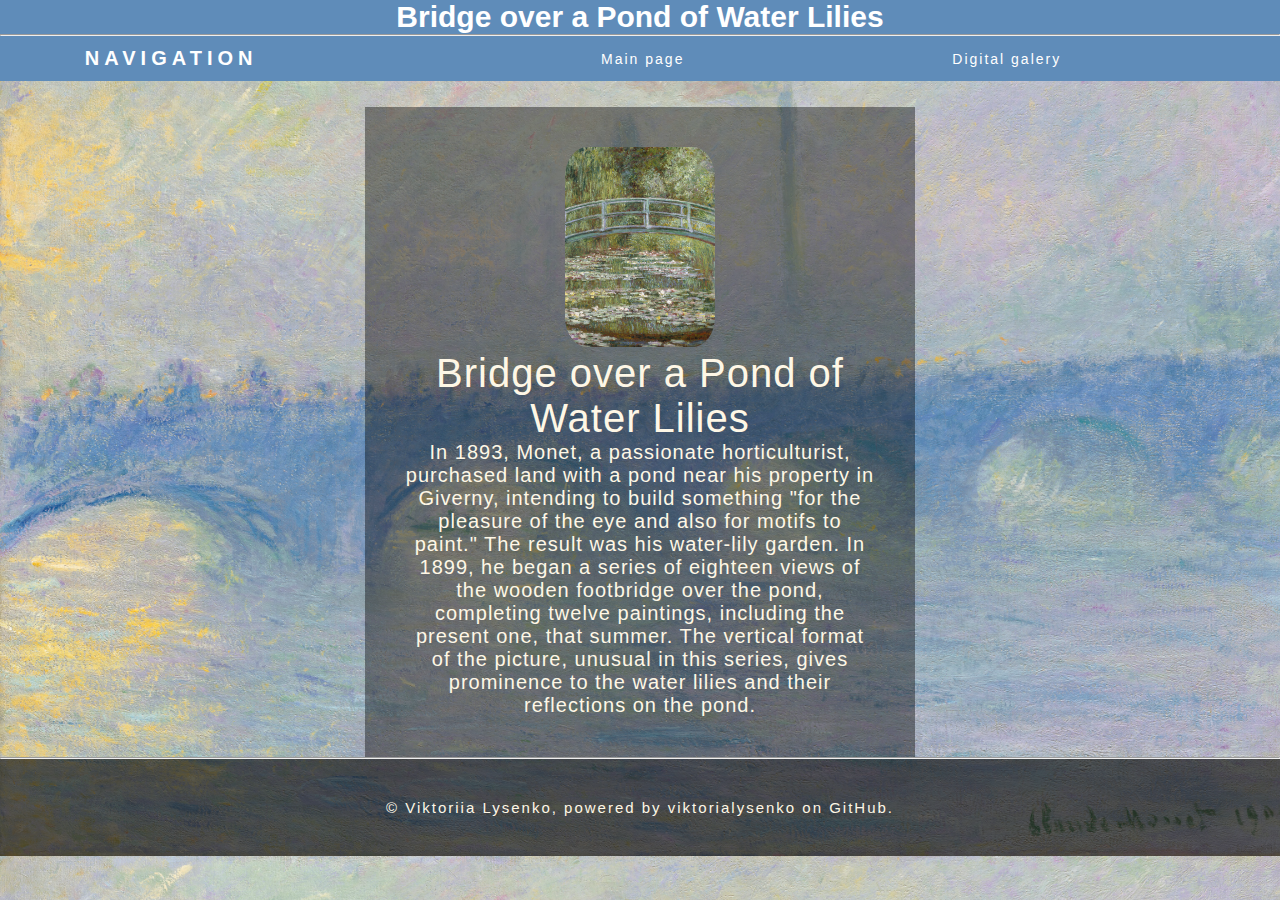
==== childpages/bridge.html @ dcbc265f "update" ====
<!DOCTYPE html>
<html lang="en">
<html>
<head>
  <meta charset="utf-8">
  <meta name="author" content="Viktoriia Lysenko">
  <meta name="description" content="Promoting pictures of Monet">
  <meta name="keywords" content="Monet, pictures, Biography">
  <meta name="viewport" content="width=device-width, initial-scale=1.0">
  <noscript>Running JavaScript is not necessary in this page... FVI: your feature of execute scripts is turned off </noscript>
  <link rel="icon" href="Images/icon.png" alt="https://www.pngwing.com/en/free-png-zoscw">
  <link rel="stylesheet" href="pictures_style.css">
  <meta name="viewport" content="width=device-width, initial-scale=1">
  <title>Bridge over a Pond of Water Lilies</title>
</head>
<body>
  <header id="myheader">
    <h1>Bridge over a Pond of Water Lilies</h1>
  </header>
  <hr>
  <nav>
    <div class="logo">
      <h4 style="color:white">Navigation</h4>
    </div>
    <ul class="nav-links">
      <li><a href="https://viktorialysenko.github.io/Promotions-website.github.io/">Main page</a></li>
      <li><a href="index2.html">Digital galery</a></li>
    </ul>
  </nav>
  <div class= "box">
    <img src="Images/image-five.jpg" class="box-img">
    <h1>Bridge over a Pond of Water Lilies</h1>
    <h5>In 1893, Monet, a passionate horticulturist, purchased land with a pond near his property in Giverny, intending to build something "for the pleasure of the eye and also for motifs to paint." The result was his water-lily garden. In 1899, he began a series of eighteen views of the wooden footbridge over the pond, completing twelve paintings, including the present one, that summer. The vertical format of the picture, unusual in this series, gives prominence to the water lilies and their reflections on the pond.</h5><p><a style="font-size:24px"></a></p>
  </div><hr>
  <footer class="footer">
    <p>&copy Viktoriia Lysenko, powered by viktorialysenko on GitHub.</p>
  </footer>
</body>
</html>
---- childpages/pictures_style.css ----
* {
  box-sizing: border-box;
  margin: 0px;
  font-family: Arial, Helvetica, sans-serif;
}
body{
	margin: 0;
	padding: 0;
	background-image:url('Images/back2.jpg');;
	background-size: cover;
}
header{
	display: flex;
	justify-content: space-around;
	background-color: #5f8cb9;
	color: white;
	font-family: 'Lucida Sans', 'Lucida Sans Regular', 'Lucida Grande', 'Lucida Sans Unicode', Geneva, Verdana, sans-serif;
	font-size: 15px;
}
.box{
	width: 550px;
	background: rgba(0, 0, 0, 0.4);
	padding: 40px;
	text-align: center;
	margin: auto;
	margin-top: 2%;
	color: #FEF7E6;

}
.box1{
	width: auto;
	background: rgba(0, 0, 0, 0.5);
	padding: 60px;
	text-align: center;
	margin: auto;
	color: #FEF7E6;
	letter-spacing: 0.2px;
	font-size: 1.4vw;
}
.box-img{
	border-radius: 15%;
	width: 150px;
	height: 200px;
}
.box h1{
	font-size: 40px;
	letter-spacing: 1px;
	font-weight: 100;
}
.box h5{
	font-size: 20px;
	letter-spacing: 1px;
	font-weight: 100;
}
.box1 p{
	text-align: justify;
}
.container-vid{
	display: flex;
	background: rgba(0, 0, 0, 0.4);
	justify-content: center;
	align-items: center;
	height: 30vh;
}
.container-vid a{
	color: #FEF7E6;
	
}
nav{
	display: flex;
	justify-content: space-around;
	align-items: center;
	min-height: 5vh;
	background-color:  #5f8cb9;
}
.logo{
	
	text-transform: uppercase;
	letter-spacing: 5px;
	font-size: 20px;
}
.nav-links{
	display: flex;
	justify-content: space-around;
	width: 60%;
}
.nav-links a{
	text-decoration: none;
	letter-spacing: 2px;
	font-size: 14px;
	color: white
}
.nav-links li{
	list-style: none;
}
.footer{
	width: auto;
	background: rgba(0, 0, 0, 0.6);
	padding: 40px;
	margin: auto;
	color: #FEF7E6;
	letter-spacing: 0.2px;
	text-align: center;
	letter-spacing: 2px;
	font-size: 15px;
}
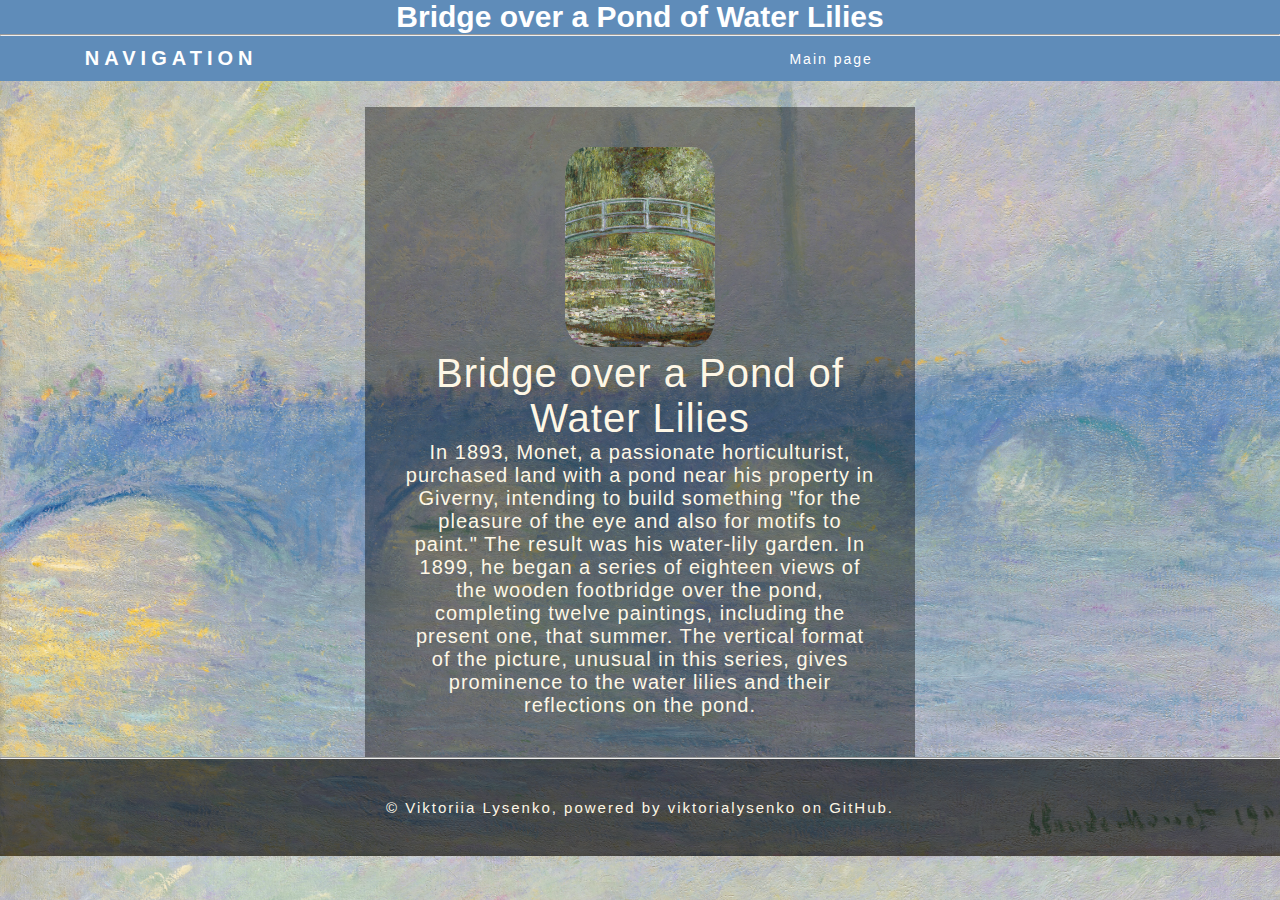
==== commit 45dc9161: "Update" ====
--- a/childpages/bridge.html
+++ b/childpages/bridge.html
@@ -24,7 +24,6 @@
     </div>
     <ul class="nav-links">
       <li><a href="https://viktorialysenko.github.io/Promotions-website.github.io/">Main page</a></li>
-      <li><a href="index2.html">Digital galery</a></li>
     </ul>
   </nav>
   <div class= "box">
